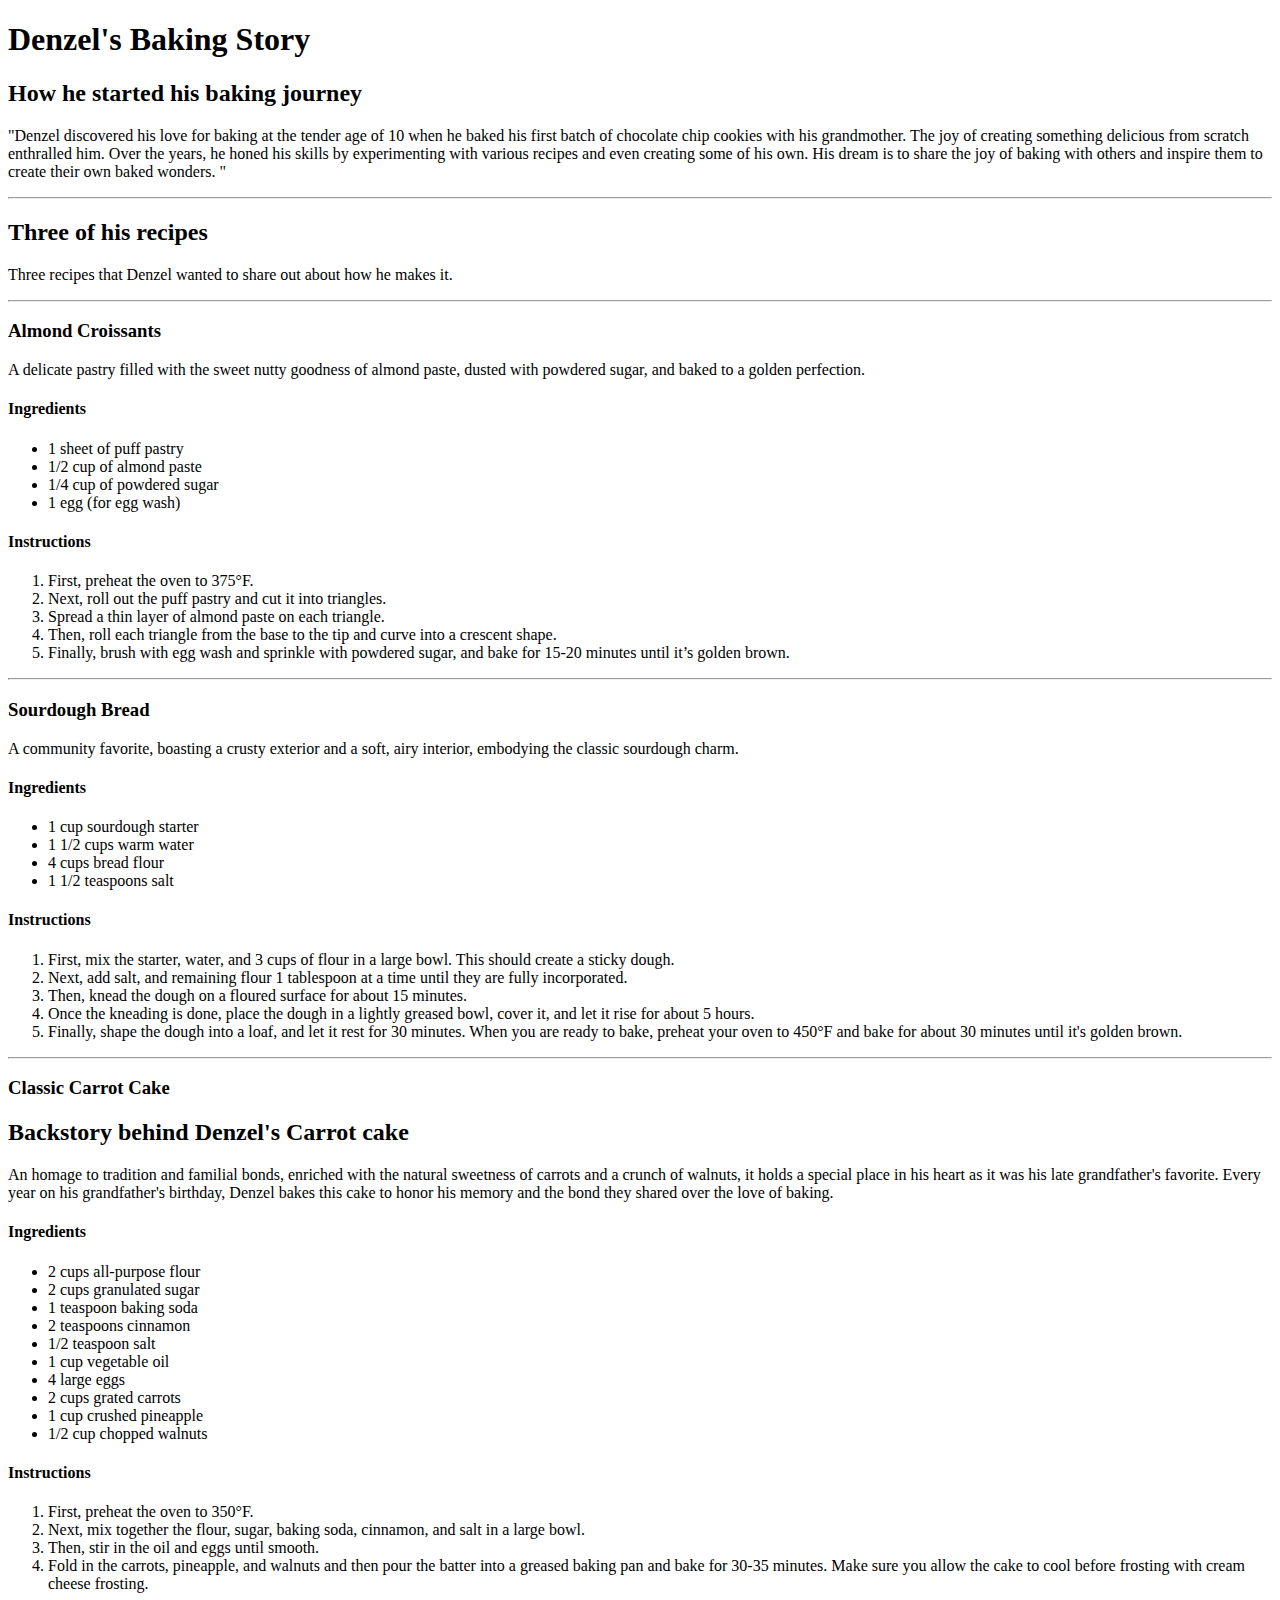
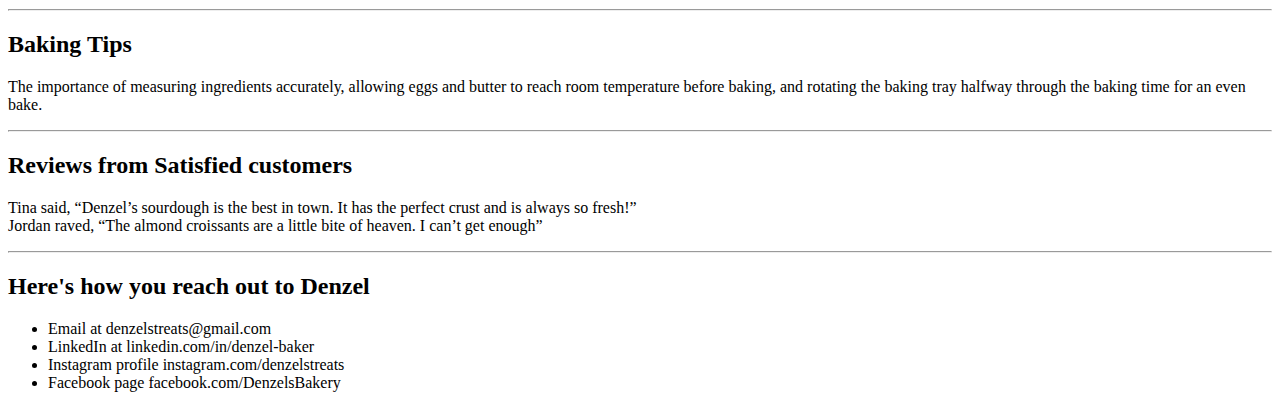
==== lesson5_activity.html @ d0f104e1 "Create lesson5_activity.html" ====
<!DOCTYPE html> 
<html>
  <head>
    <h1>Denzel's Baking Story</h1>
  </head>
  <body>
    <h2>How he started his baking journey</h2>
    <p>	&quot;Denzel discovered his love for baking at the tender age of 10 when he baked his first batch of chocolate chip cookies with his grandmother. The joy of creating something delicious from scratch enthralled him. Over the years, he honed his skills by experimenting with various recipes and even creating some of his own. His dream is to share the joy of baking with others and inspire them to create their own baked wonders.	&quot;</p>
    <hr>
  <h2>Three of his recipes</h2>
    <p>Three recipes that Denzel wanted to share out about how he makes it.</p>
    <hr>
    <h3>Almond Croissants</h3>
    <p>A delicate pastry filled with the sweet nutty goodness of almond paste, dusted with powdered sugar, and baked to a golden perfection.</p> 
    <h4>Ingredients</h4>
    <ul>
      <li>1 sheet of puff pastry</li>
      <li>1/2 cup of almond paste</li>
      <li>1/4 cup of powdered sugar</li> 
      <li>1 egg (for egg wash)</li>
    </ul>
    <h4>Instructions</h4> 
    <ol>
    <li>First, preheat the oven to 375°F.</li>
      <li>Next, roll out the puff pastry and cut it into triangles.</li>
      <li>Spread a thin layer of almond paste on each triangle.</li> 
      <li>Then, roll each triangle from the base to the tip and curve into a crescent shape.</li>
    <li>Finally, brush with egg wash and sprinkle with powdered sugar, and bake for 15-20 minutes until it’s golden brown.</li>
      </ol>
    <hr>
    <h3>Sourdough Bread</h3><p>A community favorite, boasting a crusty exterior and a soft, airy interior, embodying the classic sourdough charm.</p> 
    <h4>Ingredients</h4> 
    <ul> 
      <li>1 cup sourdough starter</li> 
      <li>1 1/2 cups warm water</li> 
      <li>4 cups bread flour</li> 
      <li>1 1/2 teaspoons salt</li>
      </ul>
    <h4>Instructions</h4>
    <ol>
      <li>First, mix the starter, water, and 3 cups of flour in a large bowl. This should create a sticky dough.</li> 
      <li>Next, add salt, and remaining flour 1 tablespoon at a time until they are fully incorporated.</li> 
      <li>Then, knead the dough on a floured surface for about 15 minutes.</li>
      <li>Once the kneading is done, place the dough in a lightly greased bowl, cover it, and let it rise for about 5 hours.</li> 
      <li>Finally, shape the dough into a loaf, and let it rest for 30 minutes. When you are ready to bake, preheat your oven to 450°F and bake for about 30 minutes until it's golden brown.</li>
    </ol>
    <hr>
    <h3>Classic Carrot Cake</h3>
    <h2>Backstory behind Denzel's Carrot cake</h2> 
    <p>An homage to tradition and familial bonds, enriched with the natural sweetness of carrots and a crunch of walnuts, it holds a special place in his heart as it was his late grandfather's favorite. Every year on his grandfather's birthday, Denzel bakes this cake to honor his memory and the bond they shared over the love of baking.</p> 
    <h4>Ingredients</h4>
    <ul>
    <li>2 cups all-purpose flour</li> 
      <li>2 cups granulated sugar</li> 
      <li>1 teaspoon baking soda</li> 
      <li>2 teaspoons cinnamon</li> 
      <li>1/2 teaspoon salt</li> 
      <li>1 cup vegetable oil</li> 
      <li>4 large eggs</li> 
      <li>2 cups grated carrots</li> 
      <li>1 cup crushed pineapple</li> 
      <li>1/2 cup chopped walnuts</li>
    </ul>
    <h4>Instructions</h4>
    <ol>
      <li>First, preheat the oven to 350°F.</li> 
      <li>Next, mix together the flour, sugar, baking soda, cinnamon, and salt in a large bowl.</li> 
      <li>Then, stir in the oil and eggs until smooth.</li> 
      <li>Fold in the carrots, pineapple, and walnuts and then pour the batter into a greased baking pan and bake for 30-35 minutes. Make sure you allow the cake to cool before frosting with cream cheese frosting.</li>
    </ol>
    <hr>
    <h2>Baking Tips</h2>
    <p>The importance of measuring ingredients accurately, allowing eggs and butter to reach room temperature before baking, and rotating the baking tray halfway through the baking time for an even bake.</p>
    <hr>
    <h2>Reviews from Satisfied customers</h2>
    <p>Tina said, “Denzel’s sourdough is the best in town. It has the perfect crust and is always so fresh!”<br>Jordan raved, “The almond croissants are a little bite of heaven. I can’t get enough”</p>
    <hr>
    <h2>Here's how you reach out to Denzel</h2>
    <ul>
      <li>Email at denzelstreats@gmail.com</li>
      <li>LinkedIn at linkedin.com/in/denzel-baker</li> 
      <li>Instagram profile instagram.com/denzelstreats</li>
      <li>Facebook page facebook.com/DenzelsBakery</li>
    </ul>
 </body>
</html>
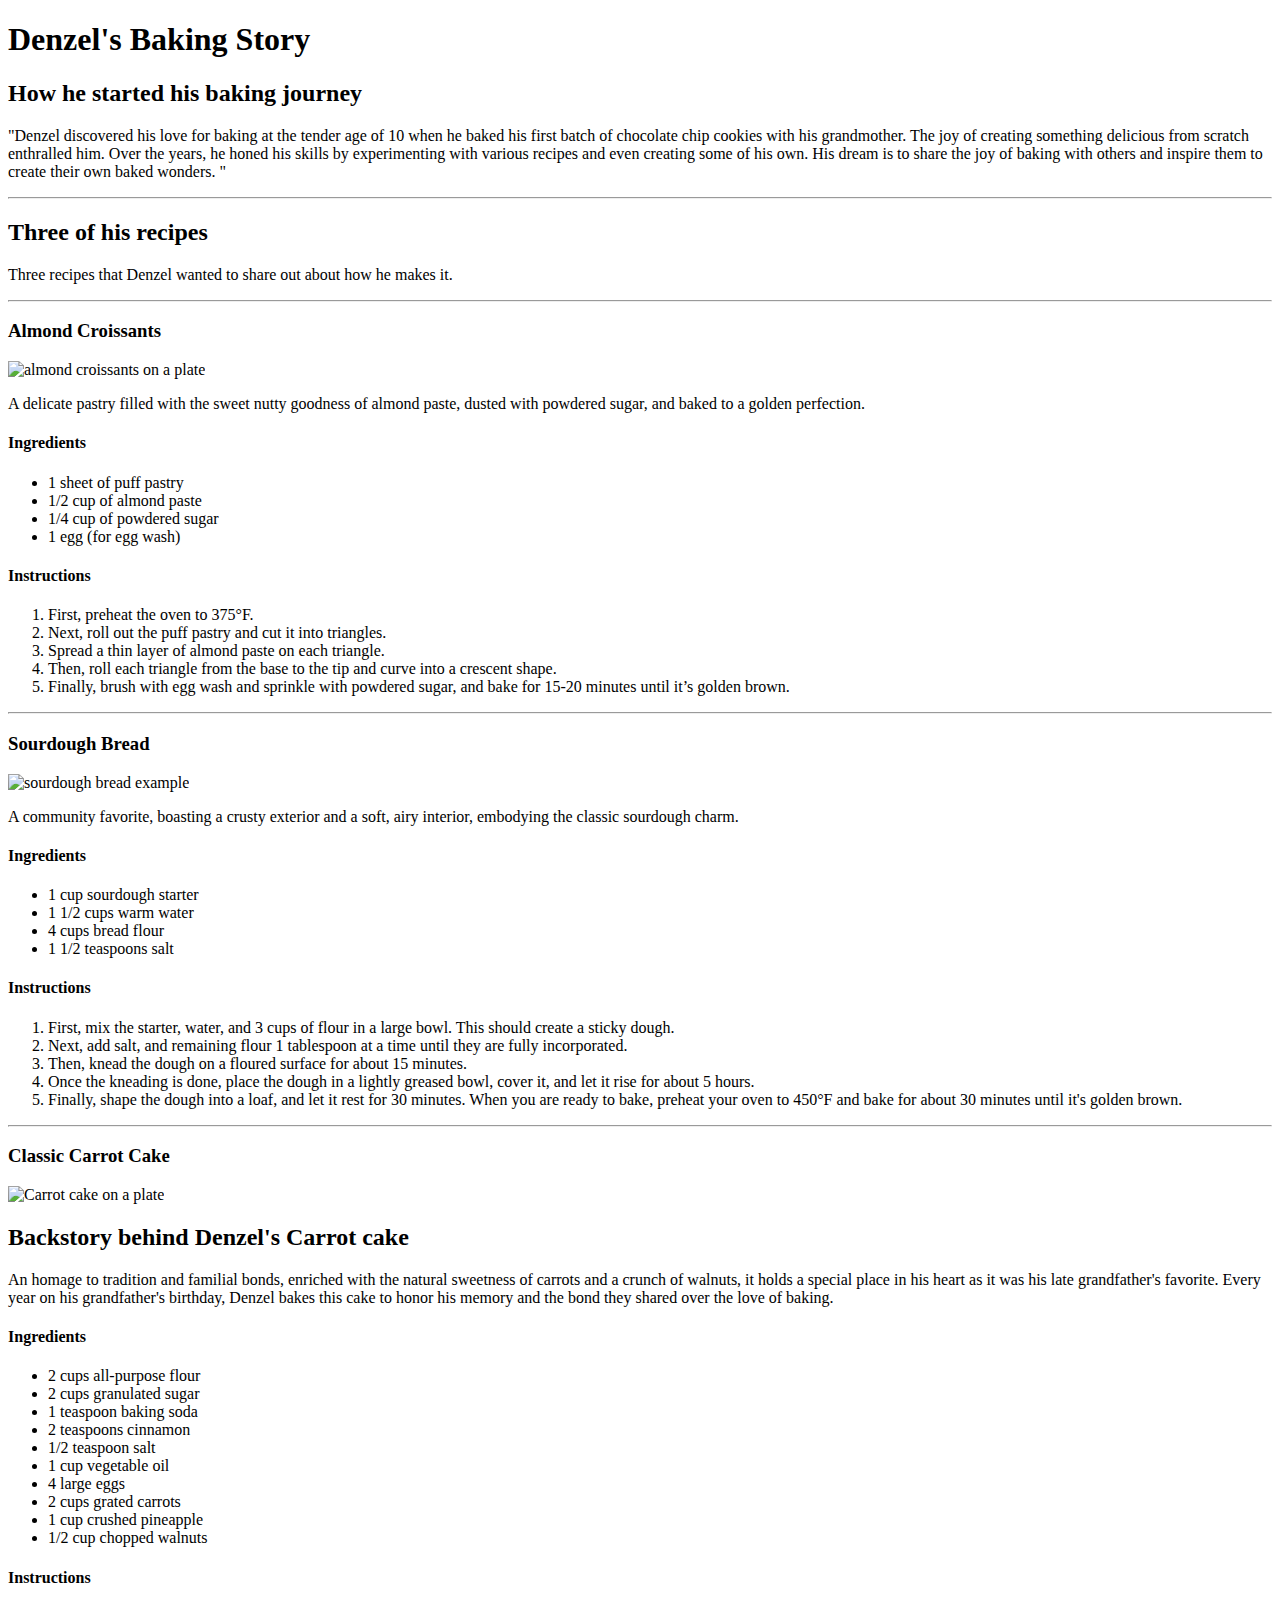
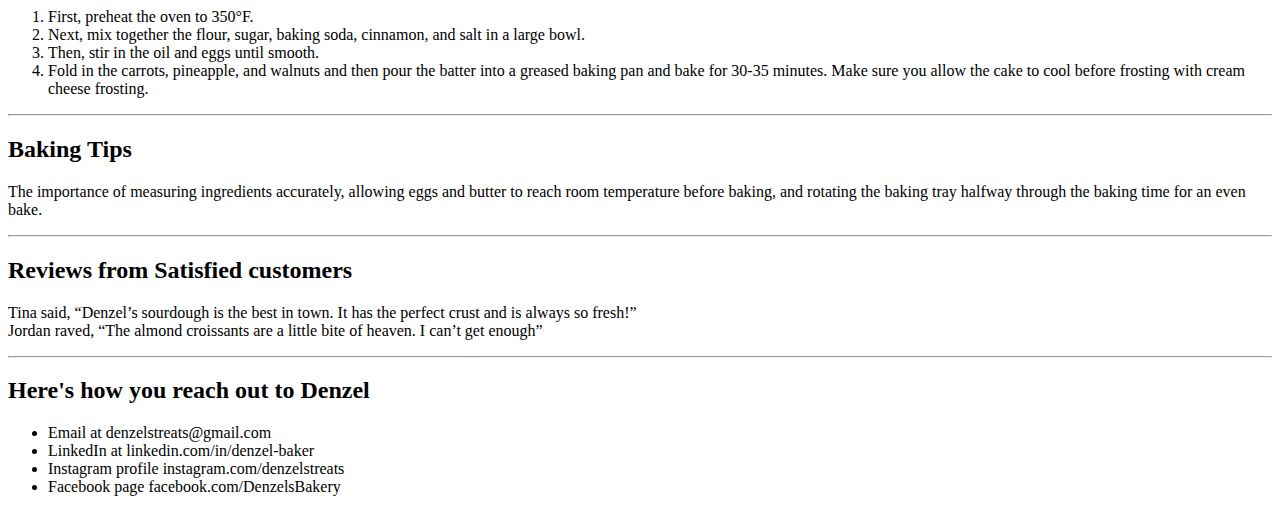
==== commit a1ee3d0f: "Update lesson5_activity.html" ====
--- a/lesson5_activity.html
+++ b/lesson5_activity.html
@@ -1,6 +1,7 @@
 <!DOCTYPE html> 
 <html>
   <head>
+    <link rel="stylesheet" href="style.css">
     <h1>Denzel's Baking Story</h1>
   </head>
   <body>
@@ -11,6 +12,7 @@
     <p>Three recipes that Denzel wanted to share out about how he makes it.</p>
     <hr>
     <h3>Almond Croissants</h3>
+    <img src="almond-croissant.jpg" alt="almond croissants on a plate"/>
     <p>A delicate pastry filled with the sweet nutty goodness of almond paste, dusted with powdered sugar, and baked to a golden perfection.</p> 
     <h4>Ingredients</h4>
     <ul>
@@ -28,7 +30,9 @@
     <li>Finally, brush with egg wash and sprinkle with powdered sugar, and bake for 15-20 minutes until it’s golden brown.</li>
       </ol>
     <hr>
-    <h3>Sourdough Bread</h3><p>A community favorite, boasting a crusty exterior and a soft, airy interior, embodying the classic sourdough charm.</p> 
+    <h3>Sourdough Bread</h3>
+    <img src="sourdough-bread.jpg" alt="sourdough bread example" />
+    <p>A community favorite, boasting a crusty exterior and a soft, airy interior, embodying the classic sourdough charm.</p> 
     <h4>Ingredients</h4> 
     <ul> 
       <li>1 cup sourdough starter</li> 
@@ -46,6 +50,7 @@
     </ol>
     <hr>
     <h3>Classic Carrot Cake</h3>
+    <img src="carrot-cake.jpg" alt="Carrot cake on a plate"/>
     <h2>Backstory behind Denzel's Carrot cake</h2> 
     <p>An homage to tradition and familial bonds, enriched with the natural sweetness of carrots and a crunch of walnuts, it holds a special place in his heart as it was his late grandfather's favorite. Every year on his grandfather's birthday, Denzel bakes this cake to honor his memory and the bond they shared over the love of baking.</p> 
     <h4>Ingredients</h4>
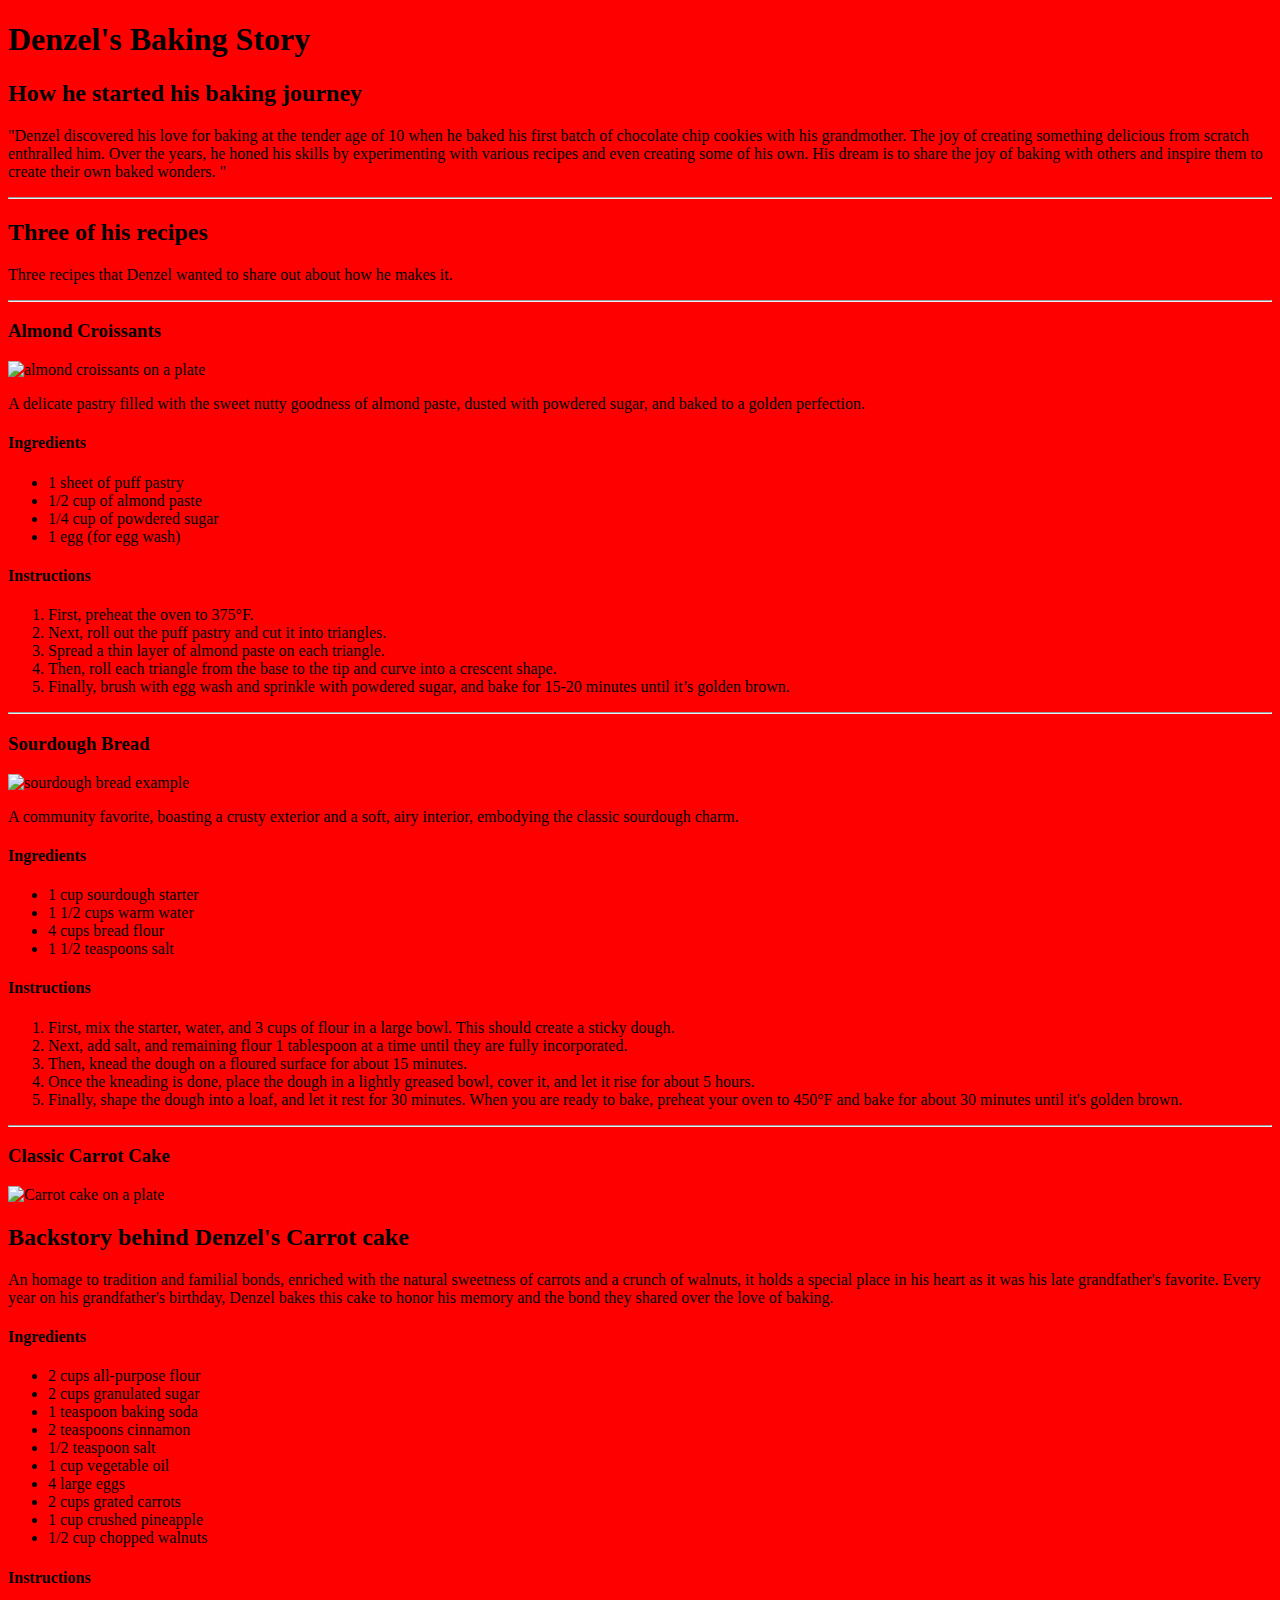
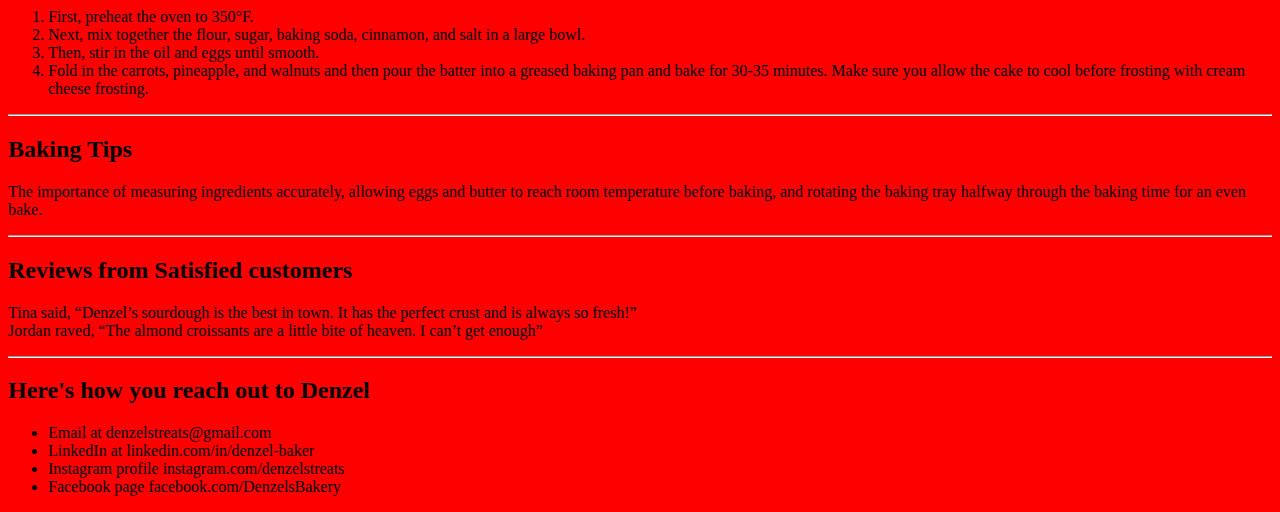
==== commit 30c28544: "Update lesson5_activity.html" ====
--- a/lesson5_activity.html
+++ b/lesson5_activity.html
@@ -1,7 +1,7 @@
 <!DOCTYPE html> 
 <html>
   <head>
-    <link rel="stylesheet" href="style.css">
+    <link rel="stylesheet" href="styles.css">
     <h1>Denzel's Baking Story</h1>
   </head>
   <body>
--- a/styles.css
+++ b/styles.css
@@ -0,0 +1,3 @@
+body {
+  background-color:red;
+}
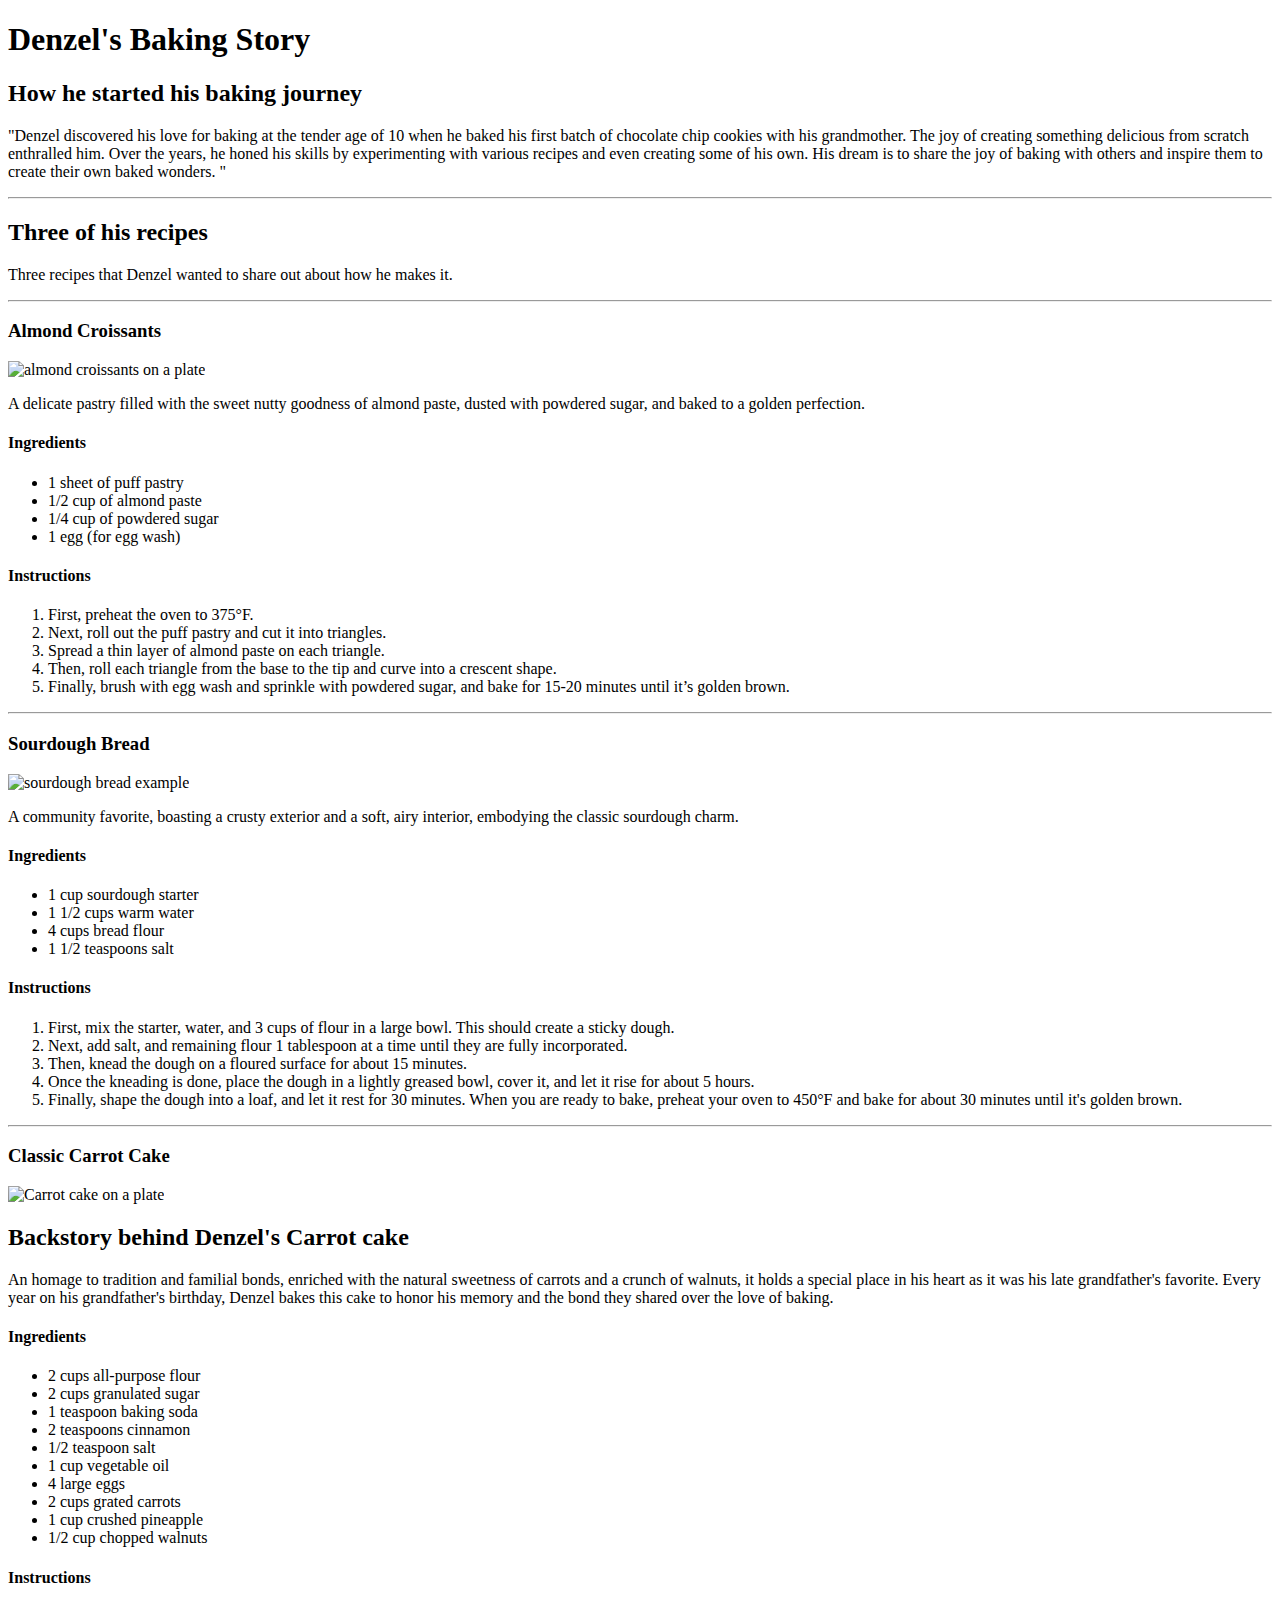
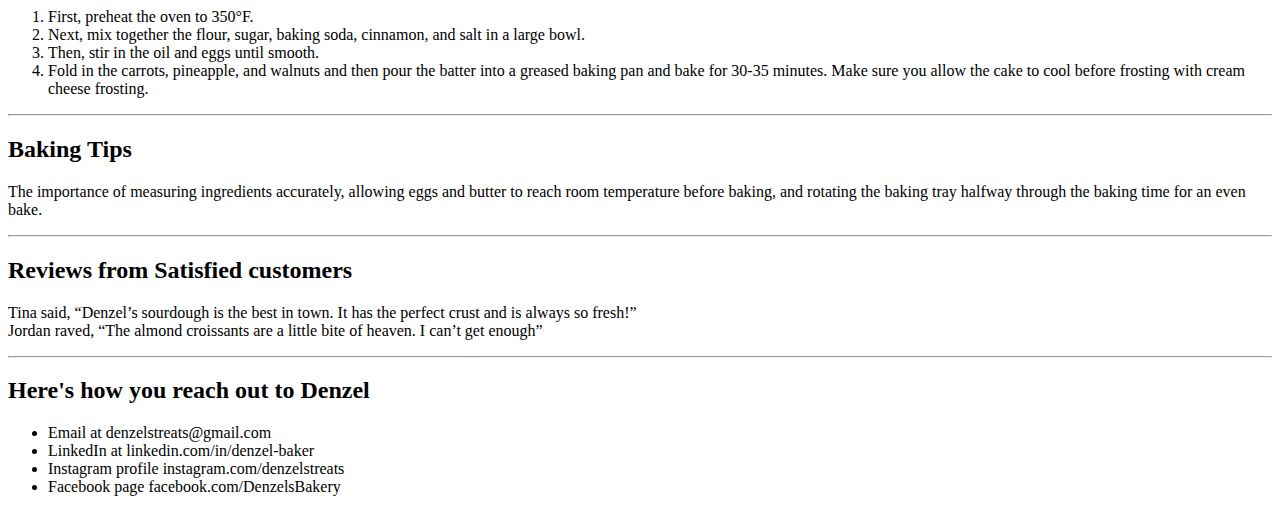
==== commit f6e85600: "Update lesson5_activity.html" ====
--- a/lesson5_activity.html
+++ b/lesson5_activity.html
@@ -1,7 +1,7 @@
 <!DOCTYPE html> 
 <html>
   <head>
-    <link rel="stylesheet" href="styles.css">
+    <link rel="stylesheet" href="style.css">
     <h1>Denzel's Baking Story</h1>
   </head>
   <body>
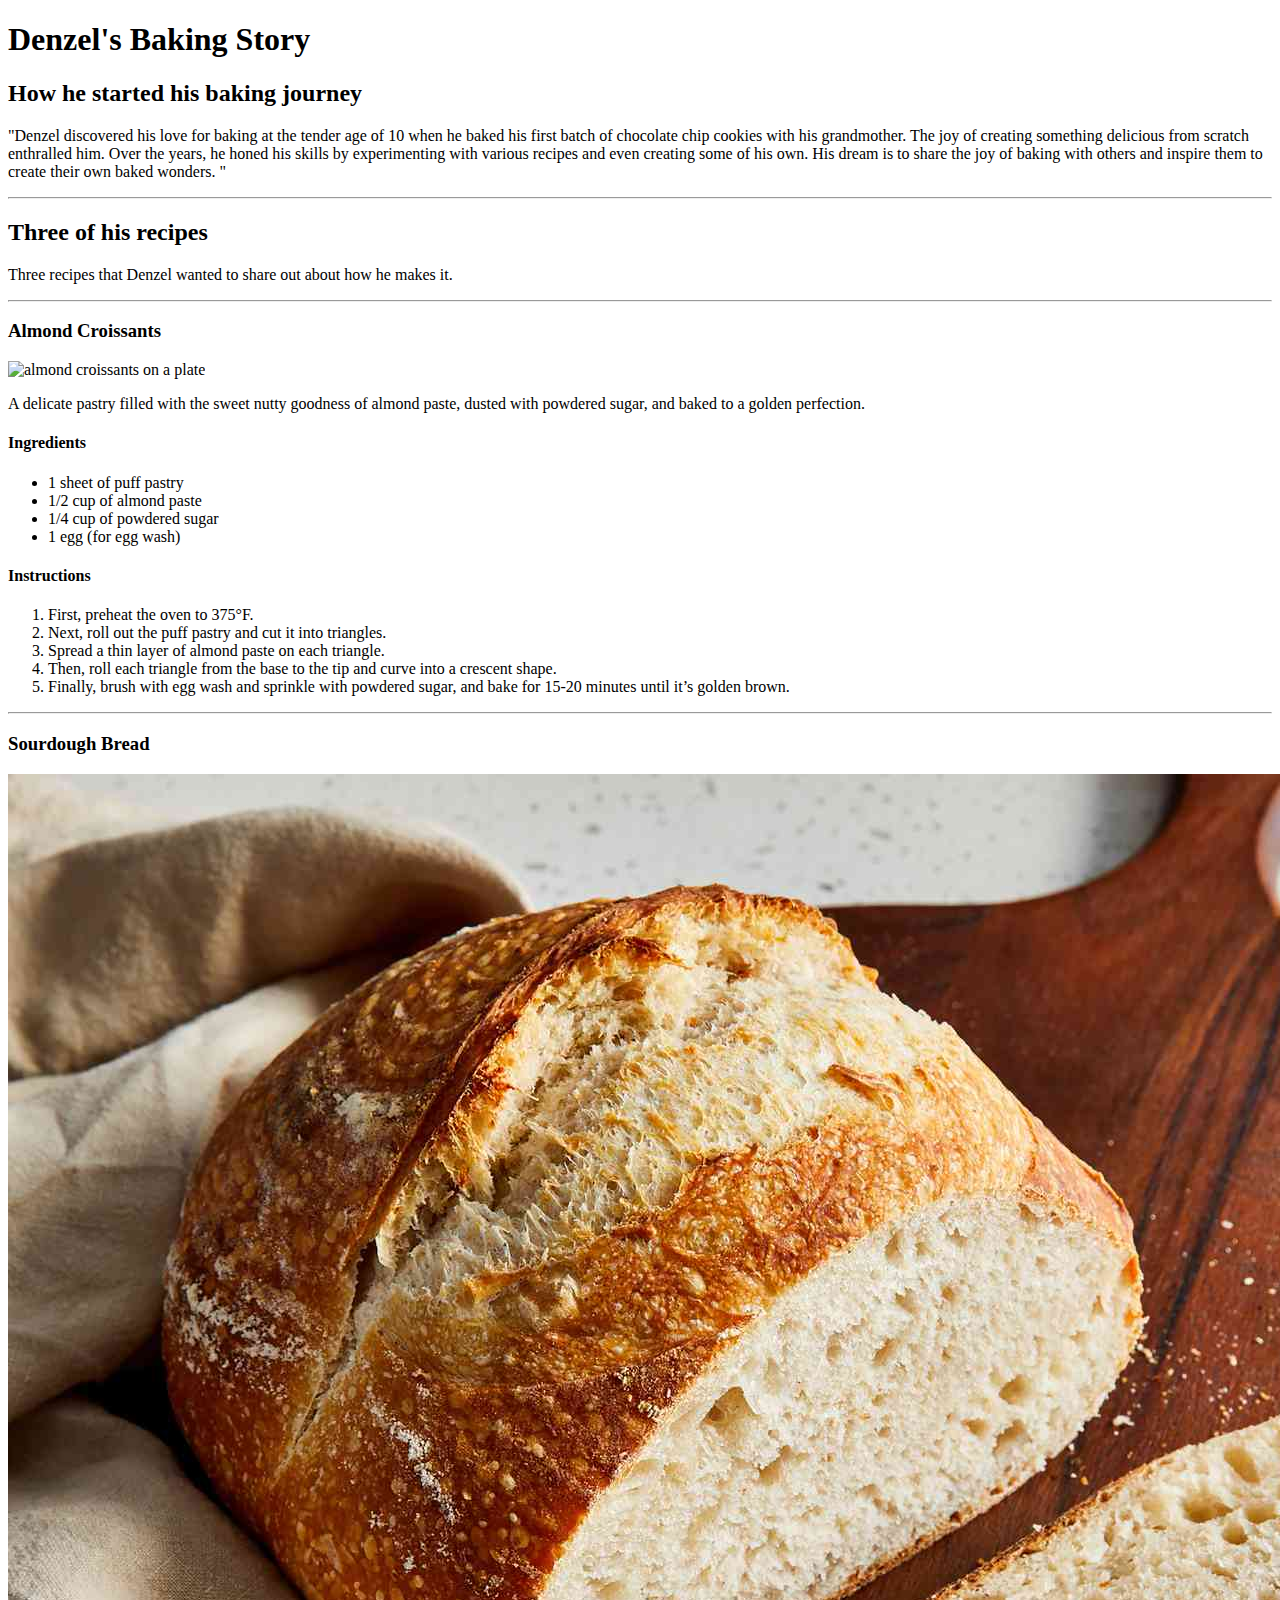
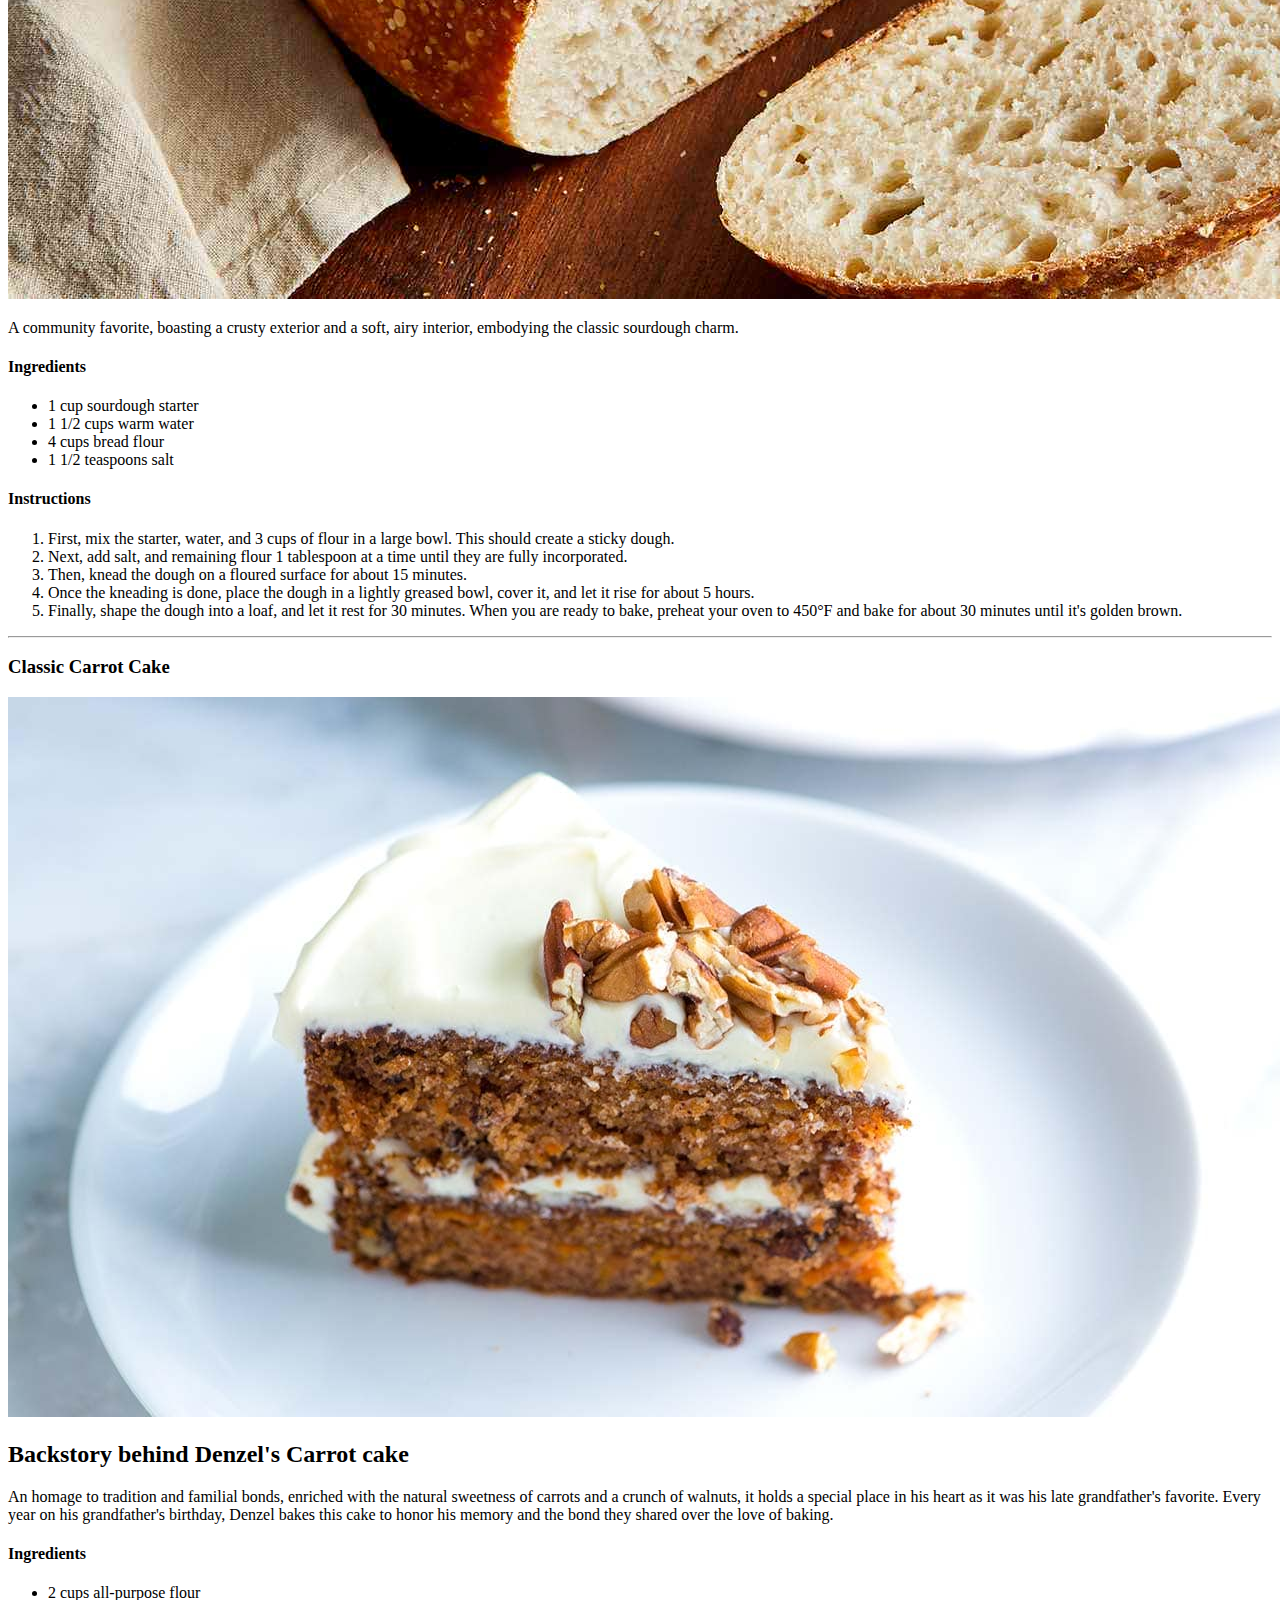
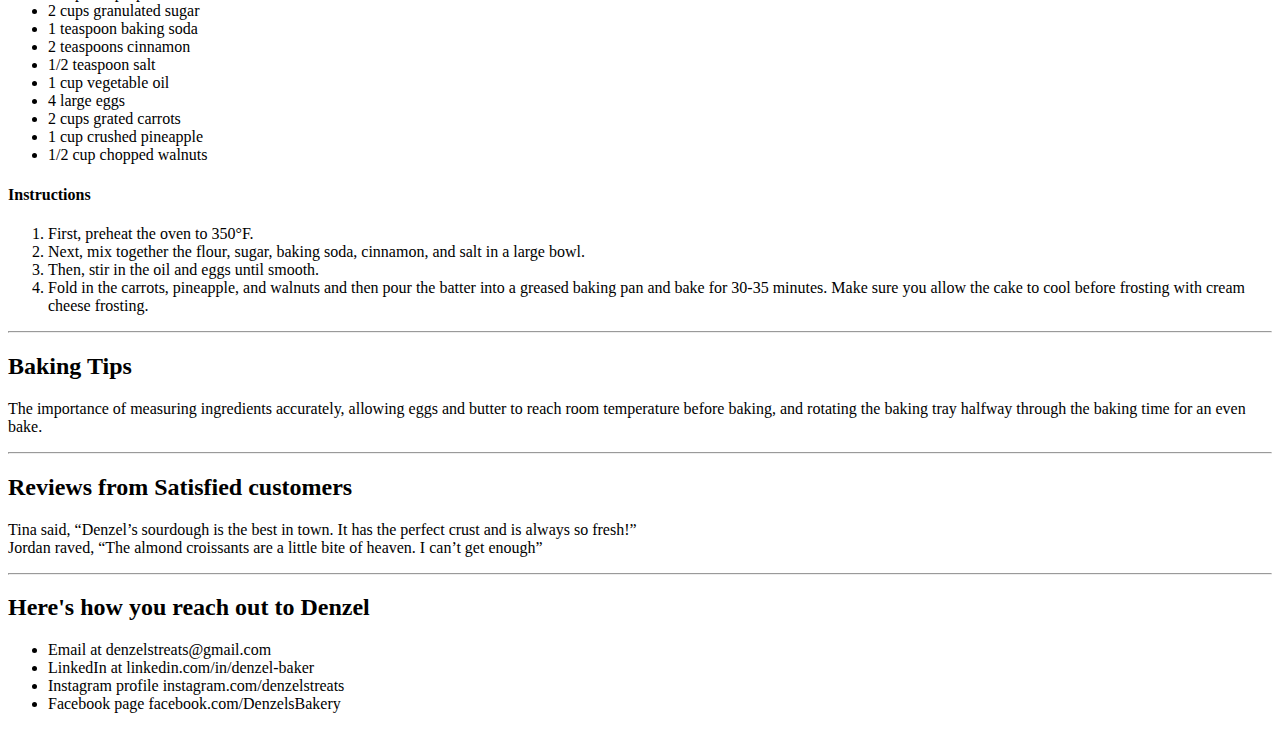
==== commit c6338f3a: "Update lesson5_activity.html" ====
--- a/lesson5_activity.html
+++ b/lesson5_activity.html
@@ -1,7 +1,7 @@
 <!DOCTYPE html> 
 <html>
   <head>
-    <link rel="stylesheet" href="style.css">
+    
     <h1>Denzel's Baking Story</h1>
   </head>
   <body>
